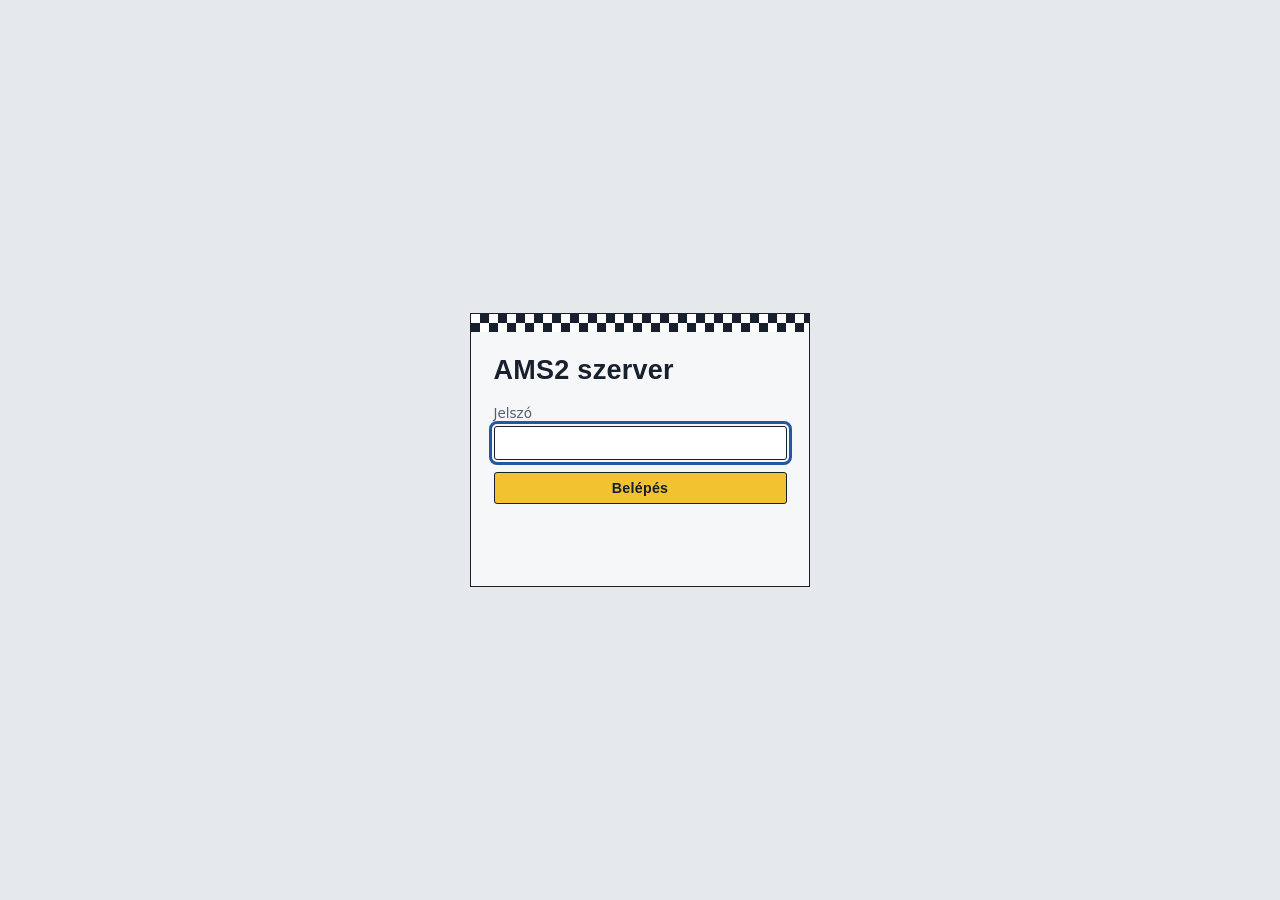
==== ams2-server-panel/docker/public/index.html @ 6eb6831e "ams2-server-panel: web control panel for the AMS2 dedicated server Windows, Linux (Wine) and Docker " ====
<!doctype html>
<html lang="hu">
<head>
<meta charset="utf-8">
<meta name="viewport" content="width=device-width, initial-scale=1">
<title>AMS2 szerver</title>
<link rel="icon" href="favicon.svg" type="image/svg+xml">
<link rel="stylesheet" href="style.css">
</head>
<body>

<section id="login" class="login" hidden>
  <form id="loginForm" class="login-box">
    <div class="login-flag" aria-hidden="true"></div>
    <h1>AMS2 szerver</h1>
    <label>Jelszó <input type="password" id="loginPw" autocomplete="current-password" required autofocus></label>
    <button class="btn primary" type="submit">Belépés</button>
    <p id="loginErr" class="err" role="alert"></p>
  </form>
</section>

<div id="app" hidden>
  <header class="strip" id="strip" data-state="stopped">
    <div class="strip-flag" aria-hidden="true"></div>
    <div class="strip-main">
      <div class="strip-state" id="stripState">Áll</div>
      <div class="strip-sub" id="stripSub">–</div>
    </div>
    <dl class="strip-facts">
      <div><dt>Pálya</dt><dd id="factTrack">–</dd></div>
      <div><dt>Szakasz</dt><dd id="factStage">–</dd></div>
      <div><dt>Játékosok</dt><dd id="factPlayers">–</dd></div>
    </dl>
    <div class="strip-actions">
      <button class="btn go" data-action="start">Indítás</button>
      <button class="btn" data-action="restart">Újraindítás</button>
      <button class="btn stop" data-action="stop">Leállítás</button>
    </div>
  </header>

  <nav class="tabs" role="tablist">
    <button role="tab" data-tab="overview" aria-selected="true">Áttekintés</button>
    <button role="tab" data-tab="session">Futam</button>
    <button role="tab" data-tab="server">Szerver</button>
    <button role="tab" data-tab="raw">Config fájl</button>
    <button role="tab" data-tab="log">Napló</button>
    <button role="tab" data-tab="panel">Panel</button>
    <button class="logout" id="logout">Kilépés</button>
  </nav>

  <main>
    <div id="warnings"></div>

    <!-- Overview -->
    <section data-panel="overview">
      <div class="cols">
        <div class="block">
          <h2>Játékosok</h2>
          <div class="table-wrap"><table class="grid" id="players"><thead><tr><th>Név</th><th>Steam ID</th><th>Ping</th><th></th></tr></thead><tbody></tbody></table></div>
          <p class="empty" id="playersEmpty">Nincs fent senki.</p>
        </div>
        <div class="block">
          <h2>Üzenet a szerverre</h2>
          <form id="chatForm" class="inline">
            <input id="chatMsg" maxlength="200" placeholder="Pl. 5 perc múlva rajt" required>
            <button class="btn">Küldés</button>
          </form>
          <h2>Dedikált szerver</h2>
          <p class="muted" id="installInfo"></p>
          <button class="btn" data-action="update">Frissítés / telepítés SteamCMD-vel</button>
          <p class="muted small">Csak leállított szervernél működik. A folyamat a Napló fülön követhető.</p>
        </div>
      </div>
    </section>

    <!-- Session -->
    <section data-panel="session" hidden>
      <p class="muted" id="listsInfo"></p>
      <form id="sessionForm" class="form">
        <fieldset>
          <legend>Pálya és autó</legend>
          <label class="wide">Pálya <select id="s_TrackId" data-attr="TrackId" data-type="int"></select></label>
          <label>Kaszt <select id="s_VehicleClassId" data-attr="VehicleClassId" data-type="int"></select></label>
          <label>Autó <select id="s_VehicleModelId" data-attr="VehicleModelId" data-type="int"></select></label>
          <label class="check"><input type="checkbox" data-attr="ServerControlsTrack" data-type="bool01"> A pályát a szerver választja</label>
          <label class="check"><input type="checkbox" data-attr="ServerControlsVehicleClass" data-type="bool01"> A kasztot a szerver választja</label>
          <label class="check"><input type="checkbox" data-attr="ServerControlsVehicle" data-type="bool01"> Az autót a szerver választja</label>
        </fieldset>
        <fieldset>
          <legend>Mezőny</legend>
          <label>Rajtrács mérete <input type="number" min="1" max="32" data-attr="GridSize" data-type="int"></label>
          <label>Max. játékos <input type="number" min="1" max="32" data-attr="MaxPlayers" data-type="int"></label>
          <label>AI nehézség <input type="number" min="0" max="100" data-attr="OpponentDifficulty" data-type="int"></label>
          <p class="hint" id="gridHint">AI csak akkor kerül a mezőnybe, ha a rajtrács nagyobb a max. játékosszámnál, és be van kapcsolva a „Mezőny feltöltése AI-val” szabály.</p>
        </fieldset>
        <fieldset>
          <legend>Szakaszok</legend>
          <label>Edzés (perc) <input type="number" min="0" data-attr="PracticeLength" data-type="int"></label>
          <label>Időmérő (perc) <input type="number" min="0" data-attr="QualifyLength" data-type="int"></label>
          <label>Futam <input type="number" min="0" data-attr="RaceLength" data-type="int"></label>
          <p class="hint">A futam hossza körökben értendő, időre menő futamnál percben. 0 = a szakasz kimarad.</p>
        </fieldset>
        <fieldset>
          <legend>Realizmus</legend>
          <label>Sérülés <select data-attr="DamageType" data-type="int" data-enum="damage"></select></label>
          <label>Gumikopás <select data-attr="TireWearType" data-type="int" data-enum="tire_wear"></select></label>
          <label>Üzemanyag-fogyás <select data-attr="FuelUsageType" data-type="int" data-enum="fuel_usage"></select></label>
          <label>Büntetések <select data-attr="PenaltiesType" data-type="int" data-enum="penalties"></select></label>
          <label>Kameranézetek <select data-attr="AllowedViews" data-type="int" data-enum="allowed_views"></select></label>
        </fieldset>
        <fieldset>
          <legend>Idő és időjárás</legend>
          <label>Kezdés órája <input type="number" min="0" max="23" data-attr="RaceDateHour" data-type="int"></label>
          <label>Időjárás-szakaszok <select data-attr="RaceWeatherSlots" data-type="int" id="weatherCount">
            <option value="1">1</option><option value="2">2</option><option value="3">3</option><option value="4">4</option></select></label>
          <div class="weather" id="weatherSlots"></div>
        </fieldset>
        <fieldset>
          <legend>Szabályok</legend>
          <div class="flags" id="flags"></div>
          <p class="hint">A szabályok egyetlen számként kerülnek a configba: <code id="flagsValue">0</code></p>
        </fieldset>
        <details class="block" id="otherAttrs">
          <summary>További beállítások</summary>
          <div class="form-grid" id="otherAttrsBody"></div>
        </details>
      </form>
      <div class="savebar">
        <button class="btn primary" id="sessSave">Mentés a configba</button>
        <button class="btn" id="sessNext">Küldés a következő futamra</button>
        <button class="btn" id="sessNow">Alkalmazás most (lobbiban)</button>
        <span class="savebar-sep"></span>
        <input id="presetName" placeholder="Előbeállítás neve">
        <button class="btn" id="presetSave">Mentés előbeállításként</button>
      </div>
      <div class="block">
        <h2>Előbeállítások</h2>
        <ul class="presets" id="presets"></ul>
        <p class="empty" id="presetsEmpty">Még nincs mentett előbeállítás. Állítsd be a futamot, adj neki nevet lent, és mentsd el.</p>
      </div>
    </section>

    <!-- Server -->
    <section data-panel="server" hidden>
      <form id="serverForm" class="form">
        <fieldset>
          <legend>Alapok</legend>
          <label class="wide">Szerver neve <input data-key="name" data-type="str"></label>
          <label>Jelszó a csatlakozáshoz <input data-key="password" data-type="str" placeholder="üres = nyílt szerver"></label>
          <label>Max. játékos <input type="number" min="1" max="32" data-key="maxPlayerCount" data-type="int"></label>
          <label>Naplózás <select data-key="logLevel" data-type="str"><option>debug</option><option>info</option><option>warning</option><option>error</option></select></label>
          <label class="check"><input type="checkbox" data-key="secure" data-type="bool"> VAC-tiltás ellenőrzése (Steam)</label>
          <label class="check"><input type="checkbox" data-key="allowEmptyJoin" data-type="bool"> Üresen is látszik a listában</label>
          <label class="check"><input type="checkbox" data-key="controlGameSetup" data-type="bool"> A szerver irányítja a futambeállításokat</label>
          <p class="hint">Ha az utolsó ki van kapcsolva, a host játékos dönt, és a panelből küldött futambeállítások nem érvényesülnek.</p>
        </fieldset>
        <fieldset>
          <legend>Hálózat</legend>
          <label>Steam port <input type="number" data-key="steamPort" data-type="int"></label>
          <label>Host port <input type="number" data-key="hostPort" data-type="int"></label>
          <label>Query port <input type="number" data-key="queryPort" data-type="int"></label>
          <label>Kötés IP-címhez <input data-key="bindIP" data-type="str" placeholder="üres = minden interfész"></label>
          <p class="hint">Mindhárom portot (TCP és UDP) át kell engedni a routeren a szerver gépére.</p>
        </fieldset>
        <fieldset>
          <legend>HTTP API</legend>
          <label class="check"><input type="checkbox" data-key="enableHttpApi" data-type="bool"> Bekapcsolva (a panelnek kell)</label>
          <label>Port <input type="number" data-key="httpApiPort" data-type="int"></label>
          <label>Interfész <input data-key="httpApiInterface" data-type="str"></label>
          <p class="hint">Hagyd 127.0.0.1-en: a panel ugyanazon a gépen fut, így kívülről nem kell elérni az API-t.</p>
        </fieldset>
        <fieldset>
          <legend>Lua addonok</legend>
          <label class="check"><input type="checkbox" data-key="enableLuaApi" data-type="bool"> Lua addonok engedélyezése</label>
          <div class="addons" id="addons"></div>
        </fieldset>
        <details class="block">
          <summary>Ritkán kell</summary>
          <div class="form-grid">
            <label>Tick üresjáratban (ms) <input type="number" data-key="sleepWaiting" data-type="int"></label>
            <label>Tick futam közben (ms) <input type="number" data-key="sleepActive" data-type="int"></label>
            <label>Tárolt események <input type="number" data-key="eventsLogSize" data-type="int"></label>
            <label class="check"><input type="checkbox" data-key="sportsPlay" data-type="bool"> Sports Play (csak offline LAN-eseményhez)</label>
          </div>
        </details>
      </form>
      <div class="savebar">
        <button class="btn primary" id="serverSave">Mentés a configba</button>
        <span class="muted small">A szerver ezeket csak induláskor olvassa be.</span>
      </div>
    </section>

    <!-- Raw -->
    <section data-panel="raw" hidden>
      <p class="muted">Itt közvetlenül szerkesztheted a server.cfg fájlt: <code id="cfgPath"></code>. Mentés előtt a panel ellenőrzi, és mentés előtt biztonsági másolatot készít.</p>
      <textarea id="rawCfg" spellcheck="false"></textarea>
      <div class="savebar">
        <button class="btn primary" id="rawSave">Fájl mentése</button>
        <button class="btn" id="rawReload">Újratöltés</button>
        <button class="btn" id="rawClean">Tisztított alapconfig betöltése</button>
      </div>
    </section>

    <!-- Log -->
    <section data-panel="log" hidden>
      <div class="logbar">
        <label class="check"><input type="checkbox" id="logFollow" checked> Görgetés az új sorokhoz</label>
        <label>Forrás <select id="logFilter"><option value="">mind</option><option value="server">szerver</option><option value="panel">panel</option><option value="steamcmd">steamcmd</option></select></label>
      </div>
      <pre class="log" id="log"></pre>
    </section>

    <!-- Panel -->
    <section data-panel="panel" hidden>
      <form id="panelForm" class="form">
        <fieldset>
          <legend>Elérési utak</legend>
          <label class="wide">Szerver mappája <input data-pkey="serverDir"></label>
          <label>Szerver programja <input data-pkey="serverExe"></label>
          <label class="wide">SteamCMD <input data-pkey="steamcmd"></label>
          <label class="wide">Indító parancs előtag <input data-pkey="launcher" data-list="1" placeholder="Windowson üres, Linuxon: xvfb-run -a wine"></label>
          <label class="wide">Leállítás után futtatandó <input data-pkey="postStop" data-list="1" placeholder="Linuxon: wineserver -k"></label>
        </fieldset>
        <fieldset>
          <legend>Viselkedés</legend>
          <label class="check"><input type="checkbox" data-pkey="autoStart"> A panel indulásakor induljon a szerver is</label>
          <label class="check"><input type="checkbox" data-pkey="autoRestart"> Újraindítás, ha a szerver váratlanul leáll</label>
        </fieldset>
        <fieldset>
          <legend>Jelszó módosítása</legend>
          <label>Jelenlegi jelszó <input type="password" id="pwOld" autocomplete="current-password"></label>
          <label>Új jelszó <input type="password" id="pwNew" autocomplete="new-password"></label>
        </fieldset>
      </form>
      <div class="savebar">
        <button class="btn primary" id="panelSave">Panelbeállítások mentése</button>
        <span class="muted small" id="panelInfo"></span>
      </div>
    </section>
  </main>
</div>

<div class="toast" id="toast" role="status" aria-live="polite"></div>
<script src="app.js"></script>
</body>
</html>
---- ams2-server-panel/docker/public/style.css ----
/* Race-control palette: concrete paddock, ink, and flag colours that mean something. */
:root {
  --concrete: #e6e9eb;
  --panel: #f6f7f8;
  --ink: #17202c;
  --ink-soft: #55606e;
  --line: #c9cfd5;
  --flag-green: #16844a;
  --flag-yellow: #f2c230;
  --flag-red: #c8323c;
  --flag-blue: #2456a6;
  --head: "Bahnschrift", "DIN Alternate", "Barlow Condensed", "Roboto Condensed", "Arial Narrow", sans-serif;
  --body: system-ui, -apple-system, "Segoe UI", Roboto, sans-serif;
  --r: 3px;
}
* { box-sizing: border-box; }
html { background: var(--concrete); color: var(--ink); font: 15px/1.5 var(--body); }
body { margin: 0; }
[hidden] { display: none !important; }
h1, h2, legend { font-family: var(--head); font-weight: 600; letter-spacing: .01em; }
h2 { font-size: 1.2rem; margin: 0 0 .6rem; }
code { font-size: .9em; background: #dde2e6; padding: 0 .3em; border-radius: var(--r); }
.muted { color: var(--ink-soft); }
.small { font-size: .85rem; }
.err { color: var(--flag-red); min-height: 1.5em; }
:focus-visible { outline: 3px solid var(--flag-blue); outline-offset: 2px; }

/* Buttons */
.btn {
  font: 600 .95rem var(--head); letter-spacing: .02em;
  background: var(--panel); color: var(--ink);
  border: 1.5px solid var(--ink); border-radius: var(--r);
  padding: .45rem 1rem; cursor: pointer; white-space: nowrap;
}
.btn:hover { background: #fff; }
.btn:disabled { opacity: .4; cursor: default; }
.btn.primary { background: var(--flag-yellow); }
.btn.primary:hover { background: #ffd34d; }
.btn.go { background: var(--flag-green); color: #fff; border-color: var(--flag-green); }
.btn.stop { color: var(--flag-red); border-color: var(--flag-red); }
.btn.small { padding: .15rem .55rem; font-size: .85rem; }

/* Login */
.login { min-height: 100vh; display: grid; place-items: center; }
.login-box { width: min(340px, 90vw); background: var(--panel); border: 1.5px solid var(--ink); padding: 0 1.5rem 1.2rem; display: grid; gap: .8rem; }
.login-box h1 { margin: .4rem 0 0; font-size: 1.8rem; }
.login-flag { height: 18px; margin: 0 -1.5rem; background: conic-gradient(var(--ink) 25%, #fff 0 50%, var(--ink) 0 75%, #fff 0) 0 0 / 18px 18px; }
label { display: grid; gap: .2rem; font-size: .9rem; color: var(--ink-soft); }
input, select, textarea {
  font: inherit; color: var(--ink); background: #fff;
  border: 1px solid var(--line); border-radius: var(--r); padding: .4rem .55rem; min-width: 0;
}
input:focus, select:focus, textarea:focus { border-color: var(--ink); }

/* Status strip: the one loud element. Its left band is the flag for the server state. */
.strip {
  display: grid; grid-template-columns: 22px minmax(10rem, auto) 1fr auto; align-items: stretch;
  background: var(--ink); color: #fff; min-height: 92px;
}
.strip-flag { background: var(--flag-red); transition: background .4s; }
.strip[data-state="running"] .strip-flag { background: var(--flag-green); }
.strip[data-state="starting"] .strip-flag,
.strip[data-state="stopping"] .strip-flag,
.strip[data-state="busy"] .strip-flag { background: var(--flag-yellow); }
.strip-main { padding: .8rem 1.4rem; display: flex; flex-direction: column; justify-content: center; }
.strip-state { font: 700 2.3rem/1 var(--head); letter-spacing: .01em; }
.strip-sub { color: #aab4c0; font-size: .85rem; margin-top: .3rem; }
.strip-facts { display: flex; gap: 2rem; margin: 0; padding: .8rem 1rem; align-items: center; }
.strip-facts div { display: grid; }
.strip-facts dt { color: #aab4c0; font-size: .8rem; }
.strip-facts dd { margin: 0; font: 600 1.15rem var(--head); }
.strip-actions { display: flex; gap: .5rem; align-items: center; padding: .8rem 1.2rem; }
.strip-actions .btn { background: transparent; color: #fff; border-color: #6c7886; }
.strip-actions .btn.go { background: var(--flag-green); border-color: var(--flag-green); }
.strip-actions .btn.stop { color: #ff9aa0; border-color: #a5414a; }

/* Tabs */
.tabs { display: flex; gap: .2rem; padding: 0 1rem; background: var(--panel); border-bottom: 1.5px solid var(--ink); overflow-x: auto; }
.tabs button {
  font: 600 1rem var(--head); background: none; border: 0; padding: .75rem .9rem; cursor: pointer;
  color: var(--ink-soft); border-bottom: 4px solid transparent; margin-bottom: -1.5px;
}
.tabs button[aria-selected="true"] { color: var(--ink); border-bottom-color: var(--flag-yellow); }
.tabs .logout { margin-left: auto; }

main { max-width: 1200px; margin: 0 auto; padding: 1.4rem 1.2rem 4rem; }
.cols { display: grid; grid-template-columns: 3fr 2fr; gap: 1.2rem; }
.block { background: var(--panel); border: 1px solid var(--line); border-radius: var(--r); padding: 1rem 1.2rem; margin-bottom: 1.2rem; }
.block h2 + * { margin-top: 0; }
.block h2:not(:first-child) { margin-top: 1.4rem; }
.empty { color: var(--ink-soft); font-style: italic; }
.inline { display: flex; gap: .5rem; }
.inline input { flex: 1; }

.warn { border-left: 6px solid var(--flag-yellow); background: #fff8dc; padding: .6rem 1rem; margin-bottom: .8rem; border-radius: var(--r); }
.warn.bad { border-left-color: var(--flag-red); background: #fdecee; }

/* Forms */
.form fieldset {
  border: 1px solid var(--line); border-radius: var(--r); background: var(--panel);
  margin: 0 0 1.2rem; padding: .6rem 1.2rem 1.1rem;
  display: grid; grid-template-columns: repeat(auto-fill, minmax(210px, 1fr)); gap: .8rem 1.2rem; align-items: end;
}
.form legend { font-size: 1.15rem; padding: 0 .4rem; margin-left: -.4rem; }
.form .wide { grid-column: span 2; }
.form .hint, .flags, .weather, .addons { grid-column: 1 / -1; }
.hint { margin: 0; color: var(--ink-soft); font-size: .85rem; }
label.check { display: flex; align-items: center; gap: .5rem; color: var(--ink); }
label.check input { width: 1.1rem; height: 1.1rem; accent-color: var(--ink); }
.form-grid { display: grid; grid-template-columns: repeat(auto-fill, minmax(210px, 1fr)); gap: .8rem 1.2rem; margin-top: .8rem; }
details summary { cursor: pointer; font: 600 1.1rem var(--head); }

.flags { display: grid; grid-template-columns: repeat(auto-fill, minmax(260px, 1fr)); gap: .35rem 1.2rem; }
.flags small { color: var(--ink-soft); font-size: .75rem; }
.weather { display: grid; grid-template-columns: repeat(auto-fill, minmax(210px, 1fr)); gap: .8rem 1.2rem; }
.addons { display: grid; gap: .4rem; }
.addons small { color: var(--ink-soft); }

.savebar {
  position: sticky; bottom: 0; z-index: 2; display: flex; flex-wrap: wrap; gap: .5rem; align-items: center;
  background: var(--concrete); border-top: 1.5px solid var(--ink); padding: .7rem 0; margin-bottom: 1.2rem;
}
.savebar-sep { flex: 1; }
.savebar input { width: 14rem; }

table.grid { width: 100%; border-collapse: collapse; }
table.grid th { text-align: left; font: 600 .85rem var(--head); color: var(--ink-soft); border-bottom: 1.5px solid var(--ink); padding: .3rem .4rem; }
table.grid td { border-bottom: 1px solid var(--line); padding: .4rem; font-variant-numeric: tabular-nums; }
table.grid td:last-child { text-align: right; white-space: nowrap; }

.presets { list-style: none; margin: 0; padding: 0; }
.presets li { display: flex; gap: .5rem; align-items: center; padding: .45rem 0; border-bottom: 1px solid var(--line); }
.presets li b { font-family: var(--head); font-size: 1.05rem; }
.presets li span { flex: 1; color: var(--ink-soft); font-size: .85rem; }

textarea#rawCfg { width: 100%; min-height: 60vh; font: 13px/1.45 ui-monospace, Consolas, monospace; tab-size: 4; }
.logbar { display: flex; gap: 1.5rem; align-items: end; margin-bottom: .6rem; }
.logbar label:not(.check) { grid-auto-flow: column; align-items: center; gap: .5rem; }
pre.log {
  background: var(--ink); color: #dfe5ea; border-radius: var(--r); padding: .8rem 1rem; margin: 0;
  height: 65vh; overflow: auto; font: 12.5px/1.5 ui-monospace, Consolas, monospace; white-space: pre-wrap; word-break: break-word;
}
pre.log .t { color: #7d8896; }
pre.log .s-panel { color: var(--flag-yellow); }
pre.log .s-steamcmd { color: #8fb4ff; }

.toast {
  position: fixed; right: 1rem; bottom: 1rem; z-index: 10; max-width: 26rem;
  background: var(--ink); color: #fff; padding: .7rem 1rem; border-radius: var(--r);
  border-left: 6px solid var(--flag-green); opacity: 0; transform: translateY(8px); pointer-events: none;
  transition: opacity .2s, transform .2s;
}
.toast.show { opacity: 1; transform: none; }
.toast.bad { border-left-color: var(--flag-red); }

@media (max-width: 900px) {
  .strip { grid-template-columns: 14px 1fr; }
  .strip-facts, .strip-actions { grid-column: 2; padding-top: 0; flex-wrap: wrap; }
  .strip-facts { gap: 1.2rem; }
  .cols { grid-template-columns: 1fr; }
  .form .wide { grid-column: auto; }
  .savebar input { width: 100%; }
}
@media (prefers-reduced-motion: reduce) { * { transition: none !important; } }

/* Small-screen fixes */
.cols > * { min-width: 0; }
.tabs button { white-space: nowrap; }
.table-wrap { overflow-x: auto; }
@media (max-width: 600px) {
  #players th:nth-child(2), #players td:nth-child(2) { display: none; }
  .strip-state { font-size: 1.9rem; }
  main { padding: 1rem .8rem 4rem; }
}
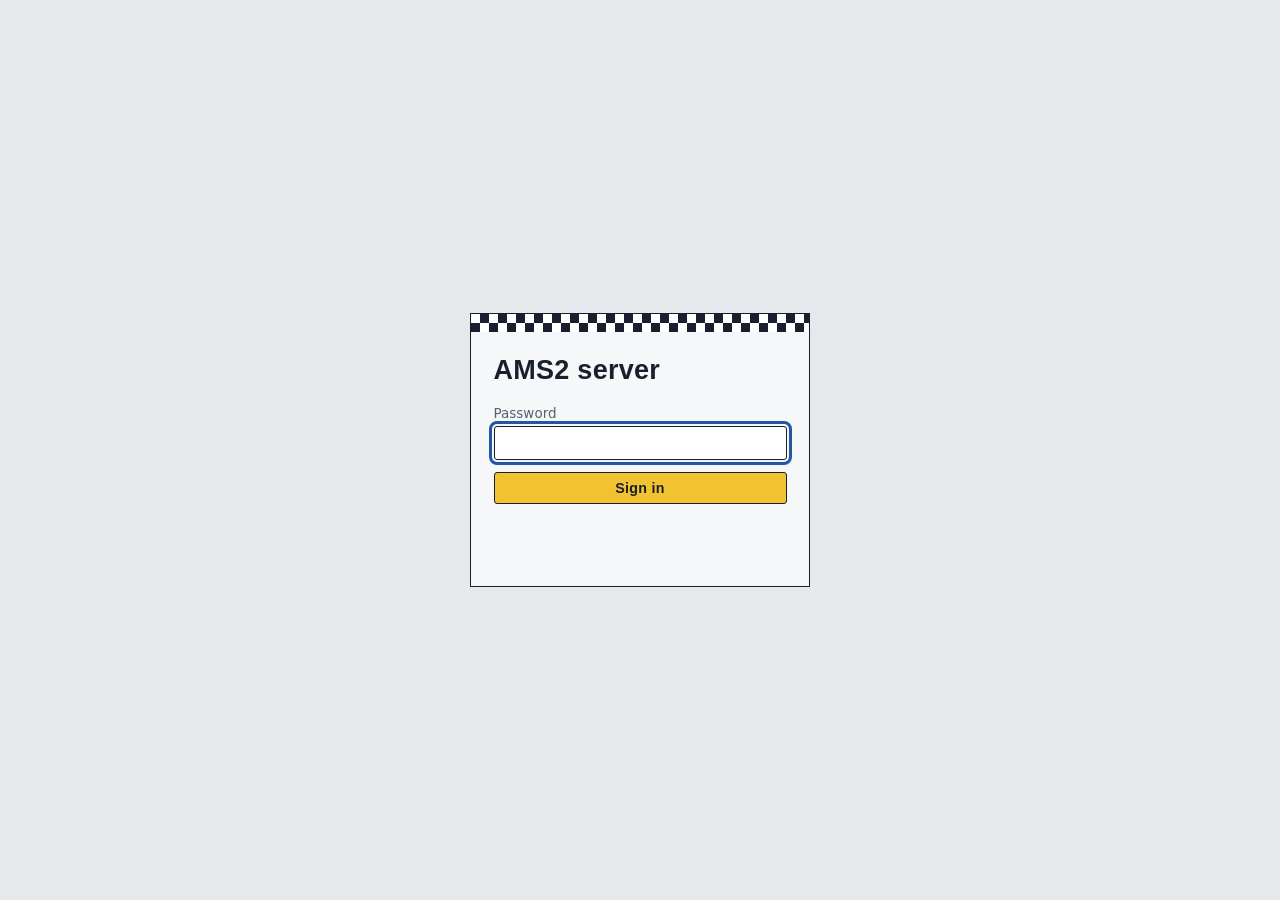
==== commit 419a5887: "ams2-server-panel 1.1: English UI, date/time formats, track and car pictures - interface translated " ====
--- a/ams2-server-panel/docker/public/index.html
+++ b/ams2-server-panel/docker/public/index.html
@@ -1,9 +1,9 @@
 <!doctype html>
-<html lang="hu">
+<html lang="en">
 <head>
 <meta charset="utf-8">
 <meta name="viewport" content="width=device-width, initial-scale=1">
-<title>AMS2 szerver</title>
+<title>AMS2 server</title>
 <link rel="icon" href="favicon.svg" type="image/svg+xml">
 <link rel="stylesheet" href="style.css">
 </head>
@@ -12,9 +12,9 @@
 <section id="login" class="login" hidden>
   <form id="loginForm" class="login-box">
     <div class="login-flag" aria-hidden="true"></div>
-    <h1>AMS2 szerver</h1>
-    <label>Jelszó <input type="password" id="loginPw" autocomplete="current-password" required autofocus></label>
-    <button class="btn primary" type="submit">Belépés</button>
+    <h1>AMS2 server</h1>
+    <label>Password <input type="password" id="loginPw" autocomplete="current-password" required autofocus></label>
+    <button class="btn primary" type="submit">Sign in</button>
     <p id="loginErr" class="err" role="alert"></p>
   </form>
 </section>
@@ -23,29 +23,29 @@
   <header class="strip" id="strip" data-state="stopped">
     <div class="strip-flag" aria-hidden="true"></div>
     <div class="strip-main">
-      <div class="strip-state" id="stripState">Áll</div>
+      <div class="strip-state" id="stripState">Stopped</div>
       <div class="strip-sub" id="stripSub">–</div>
     </div>
     <dl class="strip-facts">
-      <div><dt>Pálya</dt><dd id="factTrack">–</dd></div>
-      <div><dt>Szakasz</dt><dd id="factStage">–</dd></div>
-      <div><dt>Játékosok</dt><dd id="factPlayers">–</dd></div>
+      <div><dt>Track</dt><dd id="factTrack">–</dd></div>
+      <div><dt>Session</dt><dd id="factStage">–</dd></div>
+      <div><dt>Players</dt><dd id="factPlayers">–</dd></div>
     </dl>
     <div class="strip-actions">
-      <button class="btn go" data-action="start">Indítás</button>
-      <button class="btn" data-action="restart">Újraindítás</button>
-      <button class="btn stop" data-action="stop">Leállítás</button>
+      <button class="btn go" data-action="start">Start</button>
+      <button class="btn" data-action="restart">Restart</button>
+      <button class="btn stop" data-action="stop">Stop</button>
     </div>
   </header>
 
   <nav class="tabs" role="tablist">
-    <button role="tab" data-tab="overview" aria-selected="true">Áttekintés</button>
-    <button role="tab" data-tab="session">Futam</button>
-    <button role="tab" data-tab="server">Szerver</button>
-    <button role="tab" data-tab="raw">Config fájl</button>
-    <button role="tab" data-tab="log">Napló</button>
+    <button role="tab" data-tab="overview" aria-selected="true">Overview</button>
+    <button role="tab" data-tab="session">Race setup</button>
+    <button role="tab" data-tab="server">Server</button>
+    <button role="tab" data-tab="raw">Config file</button>
+    <button role="tab" data-tab="log">Log</button>
     <button role="tab" data-tab="panel">Panel</button>
-    <button class="logout" id="logout">Kilépés</button>
+    <button class="logout" id="logout">Sign out</button>
   </nav>
 
   <main>
@@ -55,88 +55,99 @@
     <section data-panel="overview">
       <div class="cols">
         <div class="block">
-          <h2>Játékosok</h2>
-          <div class="table-wrap"><table class="grid" id="players"><thead><tr><th>Név</th><th>Steam ID</th><th>Ping</th><th></th></tr></thead><tbody></tbody></table></div>
-          <p class="empty" id="playersEmpty">Nincs fent senki.</p>
+          <h2>Players</h2>
+          <div class="table-wrap"><table class="grid" id="players"><thead><tr><th>Name</th><th>Steam ID</th><th>Ping</th><th></th></tr></thead><tbody></tbody></table></div>
+          <p class="empty" id="playersEmpty">Nobody is on the server.</p>
         </div>
         <div class="block">
-          <h2>Üzenet a szerverre</h2>
+          <h2>Message to the server</h2>
           <form id="chatForm" class="inline">
-            <input id="chatMsg" maxlength="200" placeholder="Pl. 5 perc múlva rajt" required>
-            <button class="btn">Küldés</button>
+            <input id="chatMsg" maxlength="200" placeholder="For example: race starts in 5 minutes" required>
+            <button class="btn">Send</button>
           </form>
-          <h2>Dedikált szerver</h2>
+          <h2>Dedicated server</h2>
           <p class="muted" id="installInfo"></p>
-          <button class="btn" data-action="update">Frissítés / telepítés SteamCMD-vel</button>
-          <p class="muted small">Csak leállított szervernél működik. A folyamat a Napló fülön követhető.</p>
+          <button class="btn" data-action="update">Install / update server</button>
+          <p class="muted small">Works while the server is stopped. Follow the progress on the Log tab.</p>
         </div>
       </div>
     </section>
 
-    <!-- Session -->
+    <!-- Race setup -->
     <section data-panel="session" hidden>
       <p class="muted" id="listsInfo"></p>
       <form id="sessionForm" class="form">
-        <fieldset>
-          <legend>Pálya és autó</legend>
-          <label class="wide">Pálya <select id="s_TrackId" data-attr="TrackId" data-type="int"></select></label>
-          <label>Kaszt <select id="s_VehicleClassId" data-attr="VehicleClassId" data-type="int"></select></label>
-          <label>Autó <select id="s_VehicleModelId" data-attr="VehicleModelId" data-type="int"></select></label>
-          <label class="check"><input type="checkbox" data-attr="ServerControlsTrack" data-type="bool01"> A pályát a szerver választja</label>
-          <label class="check"><input type="checkbox" data-attr="ServerControlsVehicleClass" data-type="bool01"> A kasztot a szerver választja</label>
-          <label class="check"><input type="checkbox" data-attr="ServerControlsVehicle" data-type="bool01"> Az autót a szerver választja</label>
-        </fieldset>
-        <fieldset>
-          <legend>Mezőny</legend>
-          <label>Rajtrács mérete <input type="number" min="1" max="32" data-attr="GridSize" data-type="int"></label>
-          <label>Max. játékos <input type="number" min="1" max="32" data-attr="MaxPlayers" data-type="int"></label>
-          <label>AI nehézség <input type="number" min="0" max="100" data-attr="OpponentDifficulty" data-type="int"></label>
-          <p class="hint" id="gridHint">AI csak akkor kerül a mezőnybe, ha a rajtrács nagyobb a max. játékosszámnál, és be van kapcsolva a „Mezőny feltöltése AI-val” szabály.</p>
-        </fieldset>
-        <fieldset>
-          <legend>Szakaszok</legend>
-          <label>Edzés (perc) <input type="number" min="0" data-attr="PracticeLength" data-type="int"></label>
-          <label>Időmérő (perc) <input type="number" min="0" data-attr="QualifyLength" data-type="int"></label>
-          <label>Futam <input type="number" min="0" data-attr="RaceLength" data-type="int"></label>
-          <p class="hint">A futam hossza körökben értendő, időre menő futamnál percben. 0 = a szakasz kimarad.</p>
-        </fieldset>
-        <fieldset>
-          <legend>Realizmus</legend>
-          <label>Sérülés <select data-attr="DamageType" data-type="int" data-enum="damage"></select></label>
-          <label>Gumikopás <select data-attr="TireWearType" data-type="int" data-enum="tire_wear"></select></label>
-          <label>Üzemanyag-fogyás <select data-attr="FuelUsageType" data-type="int" data-enum="fuel_usage"></select></label>
-          <label>Büntetések <select data-attr="PenaltiesType" data-type="int" data-enum="penalties"></select></label>
-          <label>Kameranézetek <select data-attr="AllowedViews" data-type="int" data-enum="allowed_views"></select></label>
-        </fieldset>
-        <fieldset>
-          <legend>Idő és időjárás</legend>
-          <label>Kezdés órája <input type="number" min="0" max="23" data-attr="RaceDateHour" data-type="int"></label>
-          <label>Időjárás-szakaszok <select data-attr="RaceWeatherSlots" data-type="int" id="weatherCount">
+        <fieldset class="pickers">
+          <legend>Track and car</legend>
+          <div class="choice" data-pick="track">
+            <span class="choice-label">Track</span>
+            <button type="button" class="choice-card"><span class="thumb track"></span><span class="choice-name">–</span><span class="choice-meta"></span></button>
+          </div>
+          <div class="choice" data-pick="class">
+            <span class="choice-label">Class</span>
+            <button type="button" class="choice-card"><span class="thumb"></span><span class="choice-name">–</span><span class="choice-meta"></span></button>
+          </div>
+          <div class="choice" data-pick="vehicle">
+            <span class="choice-label">Car</span>
+            <button type="button" class="choice-card"><span class="thumb"></span><span class="choice-name">–</span><span class="choice-meta"></span></button>
+          </div>
+          <div class="checks">
+            <label class="check"><input type="checkbox" data-attr="ServerControlsTrack" data-type="bool01"> The server picks the track</label>
+            <label class="check"><input type="checkbox" data-attr="ServerControlsVehicleClass" data-type="bool01"> The server picks the class</label>
+            <label class="check"><input type="checkbox" data-attr="ServerControlsVehicle" data-type="bool01"> The server picks the car</label>
+          </div>
+        </fieldset>
+        <fieldset>
+          <legend>Field</legend>
+          <label>Grid size <input type="number" min="1" max="32" data-attr="GridSize" data-type="int"></label>
+          <label>Max. players <input type="number" min="1" max="32" data-attr="MaxPlayers" data-type="int"></label>
+          <label>AI difficulty <input type="number" min="0" max="100" data-attr="OpponentDifficulty" data-type="int"></label>
+          <p class="hint" id="gridHint"></p>
+        </fieldset>
+        <fieldset>
+          <legend>Sessions</legend>
+          <label>Practice (minutes) <input type="number" min="0" data-attr="PracticeLength" data-type="int"></label>
+          <label>Qualifying (minutes) <input type="number" min="0" data-attr="QualifyLength" data-type="int"></label>
+          <label>Race <input type="number" min="0" data-attr="RaceLength" data-type="int"></label>
+          <p class="hint">Race length is in laps, or in minutes for a timed race. 0 skips the session.</p>
+        </fieldset>
+        <fieldset>
+          <legend>Realism</legend>
+          <label>Damage <select data-attr="DamageType" data-type="int" data-enum="damage"></select></label>
+          <label>Tyre wear <select data-attr="TireWearType" data-type="int" data-enum="tire_wear"></select></label>
+          <label>Fuel usage <select data-attr="FuelUsageType" data-type="int" data-enum="fuel_usage"></select></label>
+          <label>Penalties <select data-attr="PenaltiesType" data-type="int" data-enum="penalties"></select></label>
+          <label>Camera views <select data-attr="AllowedViews" data-type="int" data-enum="allowed_views"></select></label>
+        </fieldset>
+        <fieldset>
+          <legend>Time and weather</legend>
+          <label>Start hour <input type="number" min="0" max="23" data-attr="RaceDateHour" data-type="int"></label>
+          <label>Weather slots <select data-attr="RaceWeatherSlots" data-type="int" id="weatherCount">
             <option value="1">1</option><option value="2">2</option><option value="3">3</option><option value="4">4</option></select></label>
           <div class="weather" id="weatherSlots"></div>
         </fieldset>
         <fieldset>
-          <legend>Szabályok</legend>
+          <legend>Rules</legend>
           <div class="flags" id="flags"></div>
-          <p class="hint">A szabályok egyetlen számként kerülnek a configba: <code id="flagsValue">0</code></p>
+          <p class="hint">The rules are stored in the config as one number: <code id="flagsValue">0</code></p>
         </fieldset>
         <details class="block" id="otherAttrs">
-          <summary>További beállítások</summary>
+          <summary>More settings</summary>
           <div class="form-grid" id="otherAttrsBody"></div>
         </details>
       </form>
       <div class="savebar">
-        <button class="btn primary" id="sessSave">Mentés a configba</button>
-        <button class="btn" id="sessNext">Küldés a következő futamra</button>
-        <button class="btn" id="sessNow">Alkalmazás most (lobbiban)</button>
+        <button class="btn primary" id="sessSave">Save to config</button>
+        <button class="btn" id="sessNext">Send to next race</button>
+        <button class="btn" id="sessNow">Apply now (in lobby)</button>
         <span class="savebar-sep"></span>
-        <input id="presetName" placeholder="Előbeállítás neve">
-        <button class="btn" id="presetSave">Mentés előbeállításként</button>
+        <input id="presetName" placeholder="Preset name">
+        <button class="btn" id="presetSave">Save as preset</button>
       </div>
       <div class="block">
-        <h2>Előbeállítások</h2>
+        <h2>Presets</h2>
         <ul class="presets" id="presets"></ul>
-        <p class="empty" id="presetsEmpty">Még nincs mentett előbeállítás. Állítsd be a futamot, adj neki nevet lent, és mentsd el.</p>
+        <p class="empty" id="presetsEmpty">No presets yet. Set up a race, give it a name below and save it.</p>
       </div>
     </section>
 
@@ -144,68 +155,68 @@
     <section data-panel="server" hidden>
       <form id="serverForm" class="form">
         <fieldset>
-          <legend>Alapok</legend>
-          <label class="wide">Szerver neve <input data-key="name" data-type="str"></label>
-          <label>Jelszó a csatlakozáshoz <input data-key="password" data-type="str" placeholder="üres = nyílt szerver"></label>
-          <label>Max. játékos <input type="number" min="1" max="32" data-key="maxPlayerCount" data-type="int"></label>
-          <label>Naplózás <select data-key="logLevel" data-type="str"><option>debug</option><option>info</option><option>warning</option><option>error</option></select></label>
-          <label class="check"><input type="checkbox" data-key="secure" data-type="bool"> VAC-tiltás ellenőrzése (Steam)</label>
-          <label class="check"><input type="checkbox" data-key="allowEmptyJoin" data-type="bool"> Üresen is látszik a listában</label>
-          <label class="check"><input type="checkbox" data-key="controlGameSetup" data-type="bool"> A szerver irányítja a futambeállításokat</label>
-          <p class="hint">Ha az utolsó ki van kapcsolva, a host játékos dönt, és a panelből küldött futambeállítások nem érvényesülnek.</p>
-        </fieldset>
-        <fieldset>
-          <legend>Hálózat</legend>
+          <legend>Basics</legend>
+          <label class="wide">Server name <input data-key="name" data-type="str"></label>
+          <label>Join password <input data-key="password" data-type="str" placeholder="empty = open server"></label>
+          <label>Max. players <input type="number" min="1" max="32" data-key="maxPlayerCount" data-type="int"></label>
+          <label>Log level <select data-key="logLevel" data-type="str"><option>debug</option><option>info</option><option>warning</option><option>error</option></select></label>
+          <label class="check"><input type="checkbox" data-key="secure" data-type="bool"> Check VAC bans (Steam)</label>
+          <label class="check"><input type="checkbox" data-key="allowEmptyJoin" data-type="bool"> Show in the browser when empty</label>
+          <label class="check"><input type="checkbox" data-key="controlGameSetup" data-type="bool"> The server controls the race setup</label>
+          <p class="hint">With the last one off, the host player decides, and race settings sent from this panel have no effect.</p>
+        </fieldset>
+        <fieldset>
+          <legend>Network</legend>
           <label>Steam port <input type="number" data-key="steamPort" data-type="int"></label>
           <label>Host port <input type="number" data-key="hostPort" data-type="int"></label>
           <label>Query port <input type="number" data-key="queryPort" data-type="int"></label>
-          <label>Kötés IP-címhez <input data-key="bindIP" data-type="str" placeholder="üres = minden interfész"></label>
-          <p class="hint">Mindhárom portot (TCP és UDP) át kell engedni a routeren a szerver gépére.</p>
+          <label>Bind to IP <input data-key="bindIP" data-type="str" placeholder="empty = all interfaces"></label>
+          <p class="hint">Forward all three ports (TCP and UDP) on your router to the server machine.</p>
         </fieldset>
         <fieldset>
           <legend>HTTP API</legend>
-          <label class="check"><input type="checkbox" data-key="enableHttpApi" data-type="bool"> Bekapcsolva (a panelnek kell)</label>
+          <label class="check"><input type="checkbox" data-key="enableHttpApi" data-type="bool"> On (the panel needs it)</label>
           <label>Port <input type="number" data-key="httpApiPort" data-type="int"></label>
-          <label>Interfész <input data-key="httpApiInterface" data-type="str"></label>
-          <p class="hint">Hagyd 127.0.0.1-en: a panel ugyanazon a gépen fut, így kívülről nem kell elérni az API-t.</p>
-        </fieldset>
-        <fieldset>
-          <legend>Lua addonok</legend>
-          <label class="check"><input type="checkbox" data-key="enableLuaApi" data-type="bool"> Lua addonok engedélyezése</label>
+          <label>Interface <input data-key="httpApiInterface" data-type="str"></label>
+          <p class="hint">Keep it on 127.0.0.1: the panel runs on the same machine, so the API does not need to be reachable from outside.</p>
+        </fieldset>
+        <fieldset>
+          <legend>Lua addons</legend>
+          <label class="check"><input type="checkbox" data-key="enableLuaApi" data-type="bool"> Allow Lua addons</label>
           <div class="addons" id="addons"></div>
         </fieldset>
         <details class="block">
-          <summary>Ritkán kell</summary>
+          <summary>Rarely needed</summary>
           <div class="form-grid">
-            <label>Tick üresjáratban (ms) <input type="number" data-key="sleepWaiting" data-type="int"></label>
-            <label>Tick futam közben (ms) <input type="number" data-key="sleepActive" data-type="int"></label>
-            <label>Tárolt események <input type="number" data-key="eventsLogSize" data-type="int"></label>
-            <label class="check"><input type="checkbox" data-key="sportsPlay" data-type="bool"> Sports Play (csak offline LAN-eseményhez)</label>
+            <label>Tick while idle (ms) <input type="number" data-key="sleepWaiting" data-type="int"></label>
+            <label>Tick while racing (ms) <input type="number" data-key="sleepActive" data-type="int"></label>
+            <label>Events kept <input type="number" data-key="eventsLogSize" data-type="int"></label>
+            <label class="check"><input type="checkbox" data-key="sportsPlay" data-type="bool"> Sports Play (offline LAN events only)</label>
           </div>
         </details>
       </form>
       <div class="savebar">
-        <button class="btn primary" id="serverSave">Mentés a configba</button>
-        <span class="muted small">A szerver ezeket csak induláskor olvassa be.</span>
+        <button class="btn primary" id="serverSave">Save to config</button>
+        <span class="muted small">The server reads these only when it starts.</span>
       </div>
     </section>
 
     <!-- Raw -->
     <section data-panel="raw" hidden>
-      <p class="muted">Itt közvetlenül szerkesztheted a server.cfg fájlt: <code id="cfgPath"></code>. Mentés előtt a panel ellenőrzi, és mentés előtt biztonsági másolatot készít.</p>
+      <p class="muted">Edit server.cfg directly: <code id="cfgPath"></code>. The panel checks the file and keeps a backup of the previous version when you save.</p>
       <textarea id="rawCfg" spellcheck="false"></textarea>
       <div class="savebar">
-        <button class="btn primary" id="rawSave">Fájl mentése</button>
-        <button class="btn" id="rawReload">Újratöltés</button>
-        <button class="btn" id="rawClean">Tisztított alapconfig betöltése</button>
+        <button class="btn primary" id="rawSave">Save file</button>
+        <button class="btn" id="rawReload">Reload</button>
+        <button class="btn" id="rawClean">Replace with clean config</button>
       </div>
     </section>
 
     <!-- Log -->
     <section data-panel="log" hidden>
       <div class="logbar">
-        <label class="check"><input type="checkbox" id="logFollow" checked> Görgetés az új sorokhoz</label>
-        <label>Forrás <select id="logFilter"><option value="">mind</option><option value="server">szerver</option><option value="panel">panel</option><option value="steamcmd">steamcmd</option></select></label>
+        <label class="check"><input type="checkbox" id="logFollow" checked> Scroll to new lines</label>
+        <label>Source <select id="logFilter"><option value="">all</option><option value="server">server</option><option value="panel">panel</option><option value="steamcmd">steamcmd</option></select></label>
       </div>
       <pre class="log" id="log"></pre>
     </section>
@@ -214,31 +225,70 @@
     <section data-panel="panel" hidden>
       <form id="panelForm" class="form">
         <fieldset>
-          <legend>Elérési utak</legend>
-          <label class="wide">Szerver mappája <input data-pkey="serverDir"></label>
-          <label>Szerver programja <input data-pkey="serverExe"></label>
+          <legend>Display</legend>
+          <label>Date format <select data-pkey="dateFormat" id="dateFormat">
+            <option value="iso">2026-11-12</option><option value="eu">12.11.2026</option>
+            <option value="uk">12/11/2026</option><option value="us">11/12/2026</option></select></label>
+          <label>Time format <select data-pkey="timeFormat" id="timeFormat">
+            <option value="24h">24-hour (16:45)</option><option value="12h">12-hour (4:45 PM)</option></select></label>
+          <label>Track and car pictures <select data-pkey="imageSource">
+            <option value="wikipedia">Look up on Wikipedia</option><option value="off">Only my own pictures</option></select></label>
+          <p class="hint" id="formatPreview"></p>
+        </fieldset>
+        <fieldset>
+          <legend>Paths</legend>
+          <label class="wide">Server folder <input data-pkey="serverDir"></label>
+          <label>Server program <input data-pkey="serverExe"></label>
           <label class="wide">SteamCMD <input data-pkey="steamcmd"></label>
-          <label class="wide">Indító parancs előtag <input data-pkey="launcher" data-list="1" placeholder="Windowson üres, Linuxon: xvfb-run -a wine"></label>
-          <label class="wide">Leállítás után futtatandó <input data-pkey="postStop" data-list="1" placeholder="Linuxon: wineserver -k"></label>
-        </fieldset>
-        <fieldset>
-          <legend>Viselkedés</legend>
-          <label class="check"><input type="checkbox" data-pkey="autoStart"> A panel indulásakor induljon a szerver is</label>
-          <label class="check"><input type="checkbox" data-pkey="autoRestart"> Újraindítás, ha a szerver váratlanul leáll</label>
-        </fieldset>
-        <fieldset>
-          <legend>Jelszó módosítása</legend>
-          <label>Jelenlegi jelszó <input type="password" id="pwOld" autocomplete="current-password"></label>
-          <label>Új jelszó <input type="password" id="pwNew" autocomplete="new-password"></label>
+          <label class="wide">Launch prefix <input data-pkey="launcher" data-list="1" placeholder="empty on Windows; on Linux: xvfb-run -a wine"></label>
+          <label class="wide">Run after stopping <input data-pkey="postStop" data-list="1" placeholder="on Linux: wineserver -k"></label>
+        </fieldset>
+        <fieldset>
+          <legend>Behaviour</legend>
+          <label class="check"><input type="checkbox" data-pkey="autoStart"> Start the server when the panel starts</label>
+          <label class="check"><input type="checkbox" data-pkey="autoRestart"> Restart the server if it stops unexpectedly</label>
+        </fieldset>
+        <fieldset>
+          <legend>Change password</legend>
+          <label>Current password <input type="password" id="pwOld" autocomplete="current-password"></label>
+          <label>New password <input type="password" id="pwNew" autocomplete="new-password"></label>
         </fieldset>
       </form>
       <div class="savebar">
-        <button class="btn primary" id="panelSave">Panelbeállítások mentése</button>
+        <button class="btn primary" id="panelSave">Save panel settings</button>
         <span class="muted small" id="panelInfo"></span>
       </div>
     </section>
   </main>
 </div>
+
+<!-- Picker for track / class / car -->
+<dialog id="picker" class="picker" aria-labelledby="pickerTitle">
+  <header class="picker-head">
+    <h2 id="pickerTitle">Choose</h2>
+    <input id="pickerSearch" type="search" placeholder="Search" aria-label="Search">
+    <label class="check" id="pickerAllWrap"><input type="checkbox" id="pickerAll"> All classes</label>
+    <button class="btn" id="pickerClose" type="button">Close</button>
+  </header>
+  <div class="tiles" id="pickerTiles"></div>
+  <p class="empty" id="pickerEmpty" hidden>Nothing matches the search.</p>
+</dialog>
+
+<!-- Picture editor -->
+<dialog id="imgDialog" class="imgdlg" aria-labelledby="imgTitle">
+  <form method="dialog" id="imgForm">
+    <h2 id="imgTitle">Picture</h2>
+    <div class="imgdlg-preview"><img id="imgPreview" alt=""></div>
+    <p class="muted small" id="imgSource"></p>
+    <label>Upload a file <input type="file" id="imgFile" accept="image/png,image/jpeg,image/webp,image/gif,image/svg+xml"></label>
+    <label>Or paste an image link <input type="url" id="imgUrl" placeholder="https://…"></label>
+    <div class="imgdlg-actions">
+      <button class="btn primary" id="imgSave" value="save">Save picture</button>
+      <button class="btn" id="imgReset" value="reset">Use automatic picture</button>
+      <button class="btn" value="cancel">Cancel</button>
+    </div>
+  </form>
+</dialog>
 
 <div class="toast" id="toast" role="status" aria-live="polite"></div>
 <script src="app.js"></script>
--- a/ams2-server-panel/docker/public/style.css
+++ b/ams2-server-panel/docker/public/style.css
@@ -172,3 +172,65 @@
   .strip-state { font-size: 1.9rem; }
   main { padding: 1rem .8rem 4rem; }
 }
+
+/* Track / class / car choice cards */
+.form fieldset.pickers { grid-template-columns: repeat(3, minmax(0, 1fr)); align-items: start; }
+.pickers .checks { grid-column: 1 / -1; display: flex; flex-wrap: wrap; gap: .4rem 1.6rem; }
+.choice { display: grid; gap: .25rem; }
+.choice-label { font-size: .9rem; color: var(--ink-soft); }
+.choice-card {
+  display: grid; grid-template-columns: 96px 1fr; grid-template-rows: auto 1fr; gap: 0 .8rem;
+  text-align: left; background: #fff; border: 1px solid var(--line); border-radius: var(--r);
+  padding: .5rem; cursor: pointer; font: inherit; color: var(--ink); min-height: 112px;
+}
+.choice-card:hover { border-color: var(--ink); }
+.choice-card .thumb { grid-row: 1 / 3; width: 96px; height: 96px; }
+.choice-name { font: 600 1.05rem/1.25 var(--head); align-self: end; }
+.choice-meta { color: var(--ink-soft); font-size: .85rem; }
+
+.thumb {
+  display: grid; place-items: center; overflow: hidden; border-radius: 2px;
+  background: var(--concrete); color: #9aa4ae; font: 700 1.6rem var(--head);
+}
+.thumb img { width: 100%; height: 100%; object-fit: cover; display: block; }
+.thumb.track { background: #fff; border: 1px solid var(--line); }
+.thumb.track img { object-fit: contain; padding: 4px; }
+
+/* Picker dialog with square tiles */
+dialog { border: 1.5px solid var(--ink); border-radius: var(--r); padding: 0; background: var(--concrete); color: var(--ink); }
+dialog::backdrop { background: rgba(23, 32, 44, .55); }
+.picker { width: min(1100px, 96vw); height: min(820px, 92vh); }
+.picker[open] { display: grid; grid-template-rows: auto 1fr; }
+.picker-head { display: flex; flex-wrap: wrap; gap: .8rem; align-items: center; padding: .8rem 1rem; background: var(--panel); border-bottom: 1.5px solid var(--ink); }
+.picker-head h2 { margin: 0; margin-right: auto; }
+.picker-head input[type="search"] { width: min(18rem, 100%); }
+.tiles { overflow-y: auto; padding: 1rem; display: grid; grid-template-columns: repeat(auto-fill, minmax(150px, 1fr)); gap: .8rem; align-content: start; }
+.tile { position: relative; }
+.tile-pick {
+  width: 100%; display: grid; gap: .35rem; text-align: left; font: inherit; color: var(--ink);
+  background: var(--panel); border: 1px solid var(--line); border-radius: var(--r); padding: .4rem; cursor: pointer;
+}
+.tile-pick:hover { border-color: var(--ink); }
+.tile-pick .thumb { width: 100%; aspect-ratio: 1; height: auto; }
+.tile-pick b { font: 600 .95rem/1.2 var(--head); }
+.tile-pick small { color: var(--ink-soft); font-size: .78rem; }
+.tile.selected .tile-pick { border: 3px solid var(--flag-yellow); padding: calc(.4rem - 2px); }
+.tile-edit {
+  position: absolute; top: .55rem; right: .55rem; font: 600 .75rem var(--head);
+  background: rgba(255,255,255,.92); border: 1px solid var(--ink); border-radius: var(--r); padding: .1rem .4rem; cursor: pointer;
+}
+.tile:not(:hover):not(:focus-within) .tile-edit { opacity: 0; }
+@media (hover: none) { .tile .tile-edit { opacity: 1 !important; } }
+
+/* Picture editor */
+.imgdlg { width: min(440px, 94vw); }
+.imgdlg form { display: grid; gap: .8rem; padding: 1rem 1.2rem 1.2rem; }
+.imgdlg h2 { margin: 0; }
+.imgdlg-preview { background: #fff; border: 1px solid var(--line); aspect-ratio: 4 / 3; display: grid; place-items: center; }
+.imgdlg-preview img { max-width: 100%; max-height: 100%; object-fit: contain; }
+.imgdlg-actions { display: flex; flex-wrap: wrap; gap: .5rem; }
+
+@media (max-width: 900px) {
+  .form fieldset.pickers { grid-template-columns: 1fr; }
+  .tiles { grid-template-columns: repeat(auto-fill, minmax(120px, 1fr)); }
+}
